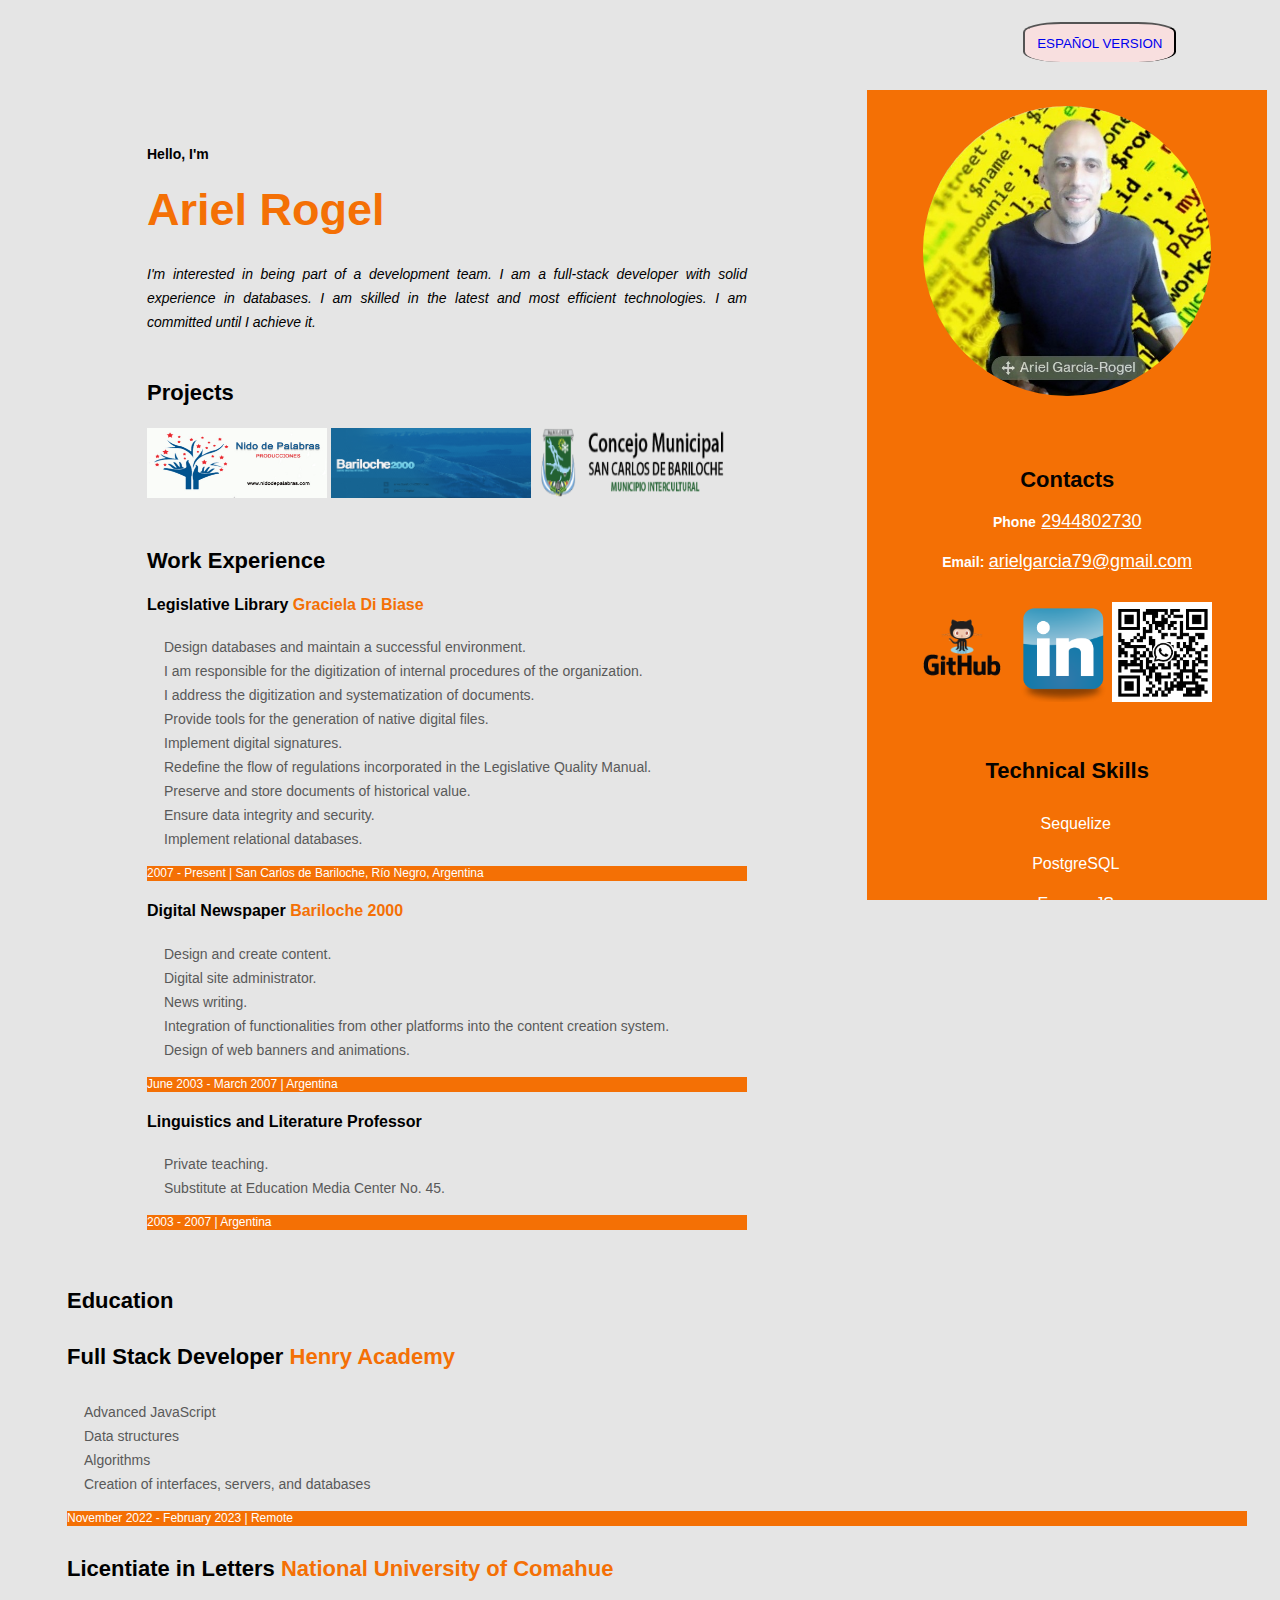
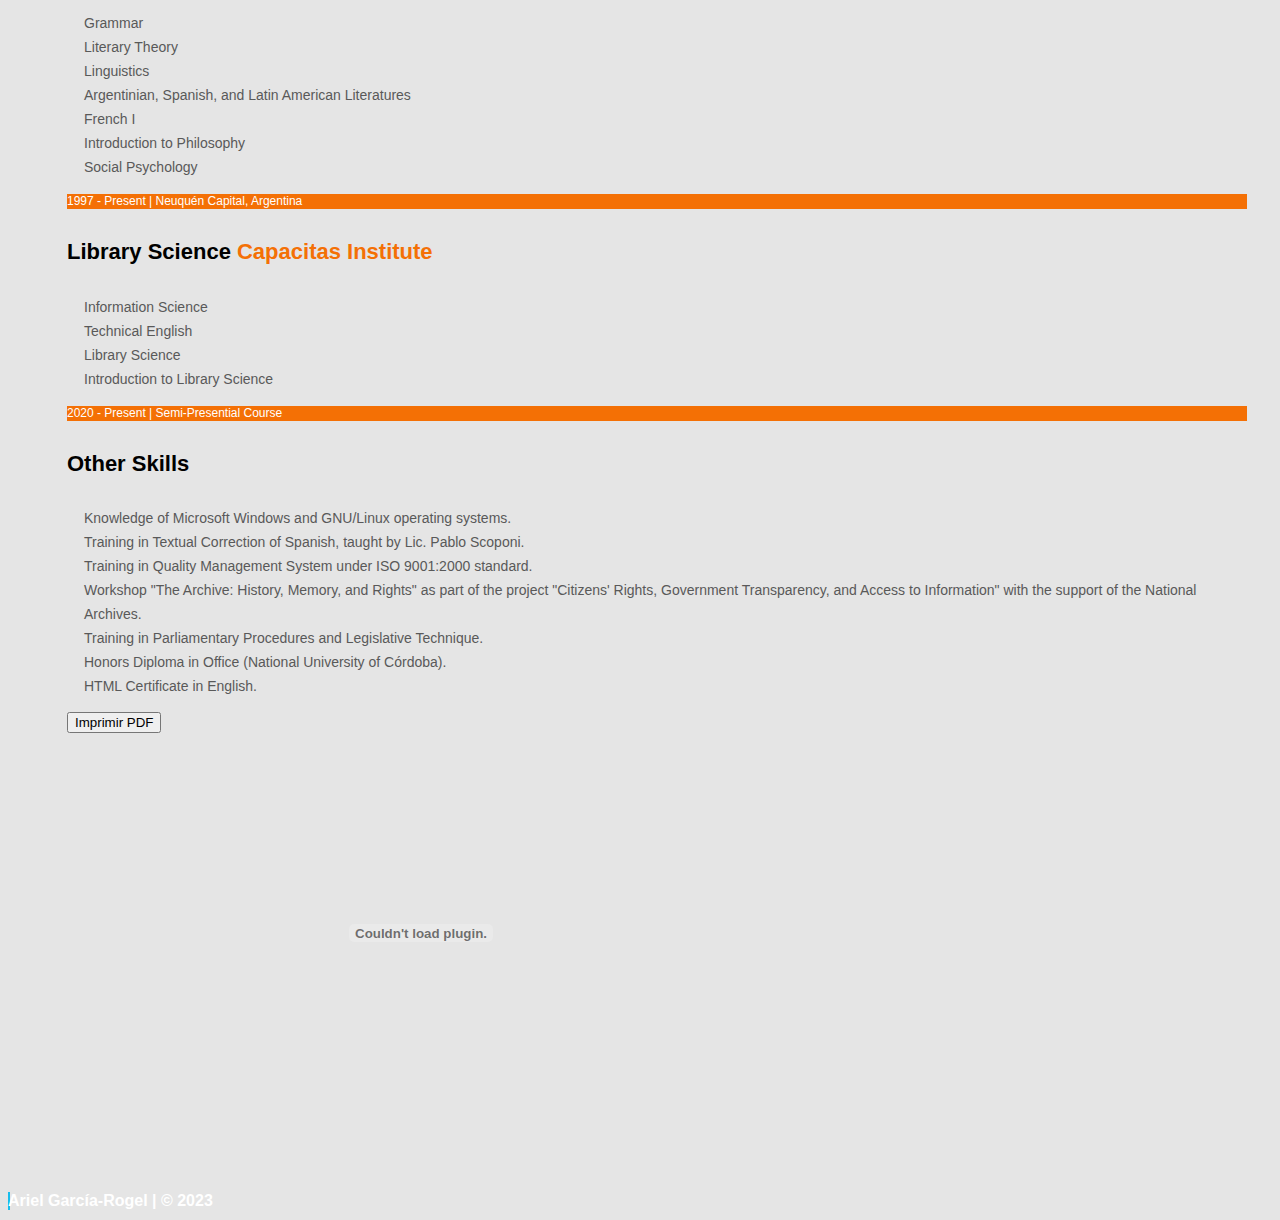
==== englishCV.html @ e4860eed "csd" ====
<!DOCTYPE html>
<html lang="en">
<head>
    <meta charset="UTF-8">
    <meta http-equiv="X-UA-Compatible" content="IE=edge">
    <meta name="viewport" content="width=device-width, initial-scale=1.0">
    <title>AEGR</title>
    <link rel="icon" href="./favicon.png">
    <link rel="stylesheet" href="./csseng.css"> 
    <link rel="preconnect" href="https://fonts.gstatic.com" crossorigin>
    <link href="https://fonts.googleapis.com/css2?family=Montserrat:ital,wght@0,300;1,400;1,700&display=swap" rel="stylesheet">
    <script src="https://ajax.googleapis.com/ajax/libs/jquery/3.4.1/jquery.min.js"></script>
</head>
<body>

<div style="display: flex; justify-content: right">

    <button class="botonesTop"><a href="index.html" title="english">ESPAÑOL VERSION</a></button>
    <div></div>

</div>

<!-- Main Container -->
<div class="contenedor-principal">

    <!-- General Information -->
    <div class="informacion-general">

        <!-- Description -->
        <div class="descripcion">

            <h2 class="descripcion-profesion">Hello, I'm</h2>
            <h1 class="nombre">Ariel Rogel</h1>

            <p class="textoDescripcionEnglish">
                I'm interested in being part of a development team. I am a full-stack developer with solid experience in databases. I am skilled in the latest and most efficient technologies. I am committed until I achieve it.
            </p>

        </div>

        <!-- Projects -->
        <nav></nav>
        <div class="proyectos">
            <h3 class="titulo-seccion-principal">Projects</h3>
            <a href="https://nidodepalabras.com" target="_blank"><img class="imagen1" src="./img/img1.jpg" height="70px" width="180px"></a>
            <a href="https://bariloche2000.com/" target="_blank"><img class="imagen2" src="./img/img2.png" height="70px" width="200px"></a>
            <a href="https://concejobariloche.gov.ar/" target="_blank"><img class="imagen3" src="./img/img3.png" height="70px" width="200px"></a>
        </div>

        <!-- Work Experience -->
        <div class="expriencia-laboral">
            <h3 class="titulo-seccion-principal">Work Experience</h3>

            <div>
                <h4>Legislative Library <span class="colornaranja">Graciela Di Biase</span></h4>
            </div>
            <ul class="lista-experiencia">
                <li>Design databases and maintain a successful environment.</li>
                <li>I am responsible for the digitization of internal procedures of the organization.</li>
                <li>I address the digitization and systematization of documents.</li>
                <li>Provide tools for the generation of native digital files.</li>
                <li>Implement digital signatures.</li>
                <li>Redefine the flow of regulations incorporated in the Legislative Quality Manual.</li>
                <li>Preserve and store documents of historical value.</li>
                <li>Ensure data integrity and security.</li>
                <li>Implement relational databases.</li>
            </ul>
            <p class="periodoempresa">2007 - Present  | San Carlos de Bariloche, Río Negro, Argentina</p>

            <div>
                <h4>Digital Newspaper <span class="colornaranja">Bariloche 2000</span></h4>
                <ul class="lista-experiencia">
                    <li>Design and create content.</li>
                    <li>Digital site administrator.</li>
                    <li>News writing.</li>
                    <li>Integration of functionalities from other platforms into the content creation system.</li>
                    <li>Design of web banners and animations.</li>
                </ul>
                <p class="periodoempresa">June 2003 - March 2007 | Argentina</p>
            </div>

            <div>
                <h4>Linguistics and Literature Professor</h4>
                <ul class="lista-experiencia">
                    <li>Private teaching.</li>
                    <li>Substitute at Education Media Center No. 45.</li>
                </ul>
                <p class="periodoempresa">2003 - 2007 | Argentina</p>
            </div>

        </div>
    </div>

    <!-- Education -->
    <div class="educacion">
        <h3 class="titulo-seccion-principal">Education</h3>

        <div>
            <h4>Full Stack Developer <span class="colornaranja">Henry Academy</span></h4>
            <ul class="lista-experiencia">
                <li>Advanced JavaScript</li>
                <li>Data structures</li>
                <li>Algorithms</li>
                <li>Creation of interfaces, servers, and databases</li>
            </ul>
            <p class="periodoempresa">November 2022 - February 2023 | Remote</p>
        </div>

        <div>
            <h4>Licentiate in Letters <span class="colornaranja">National University of Comahue</span></h4>
            <ul class="lista-experiencia">
                <li>Grammar</li>
                <li>Literary Theory</li>
                <li>Linguistics</li>
                <li>Argentinian, Spanish, and Latin American Literatures</li>
                <li>French I</li>
                <li>Introduction to Philosophy</li>
                <li>Social Psychology</li>
            </ul>
            <p class="periodoempresa">1997 - Present | Neuquén Capital, Argentina</p>
        </div>

        <div>
            <h4>Library Science <span class="colornaranja">Capacitas Institute</span></h4>
            <ul class="lista-experiencia">
                <li>Information Science</li>
                <li>Technical English</li>
                <li>Library Science</li>
                <li>Introduction to Library Science</li>
            </ul>
            <p class="periodoempresa">2020 - Present | Semi-Presential Course</p>
            <h4>Other Skills</h4>
            <ul class="lista-experiencia">
                <li>Knowledge of Microsoft Windows and GNU/Linux operating systems.</li>
                <li>Training in Textual Correction of Spanish, taught by Lic. Pablo Scoponi.</li>
                <li>Training in Quality Management System under ISO 9001:2000 standard.</li>
                <li>Workshop "The Archive: History, Memory, and Rights" as part of the project "Citizens' Rights, Government Transparency, and Access to Information" with the support of the National Archives.</li>
                <li>Training in Parliamentary Procedures and Legislative Technique.</li>
                <li>Honors Diploma in Office (National University of Córdoba).</li>
                <li>HTML Certificate in English.</li>
            </ul>
        </div>
    </div>
    <div>
        <!-- Botón personalizado para imprimir -->
        <button onclick="imprimirPDF()">Imprimir PDF</button>
    </div>
    
    <!-- Elemento <embed> para mostrar el PDF -->
    <embed id="pdfViewer" src="cveng.pdf" type="application/pdf" width="60%" height="400px" controls>
    
    <script>
        // Función para imprimir el PDF
        function imprimirPDF() {
            var pdfViewer = document.getElementById('pdfViewer');
            if (pdfViewer) {
                pdfViewer.focus();
                pdfViewer.print();
            }
        }
    </script>

    <!-- Sidebar -->
    <aside class="barraLateral">

        <figure>
            <img onclick="changeScr()" ondblclick="returnFoto()" id="foto" src="./ariel garcia-rogel.jpeg" alt="AEGR photo of the developer" width="300px">
        </figure>

        <div class="contactos">
            <h3 class="titulo">Contacts</h3>
            <span class="contactos-tipo">Phone</span>
            <a class="contenido-contacto" href="tel:+5492944802730">2944802730</a>
        </div>

        <div>
            <div>
                <span class="contactos-tipo">Email:</span>
                <a class="contenido-contacto" href="mailto:arielgarcia79@gmail.com">arielgarcia79@gmail.com</a>
            </div>

            <!-- Social Media Links -->
            <div>
                <ul class="logos">
                    <li>
                        <a href="https://github.com/Aricoins"> <img     src="./img/GitHub-logo.png" alt="GitHub logo" class="logo"/></a>
                    </li>
                    <li>
                        <a href="https://www.linkedin.com/in/aegr/"> <img  src="./img/linkedin.png" alt="LinkedIn logo" class="logo"/></a>
                    </li>
                    <li>
                        <a href="https://wa.me/qr/36R5VFO5R3DOA1"> <img  src="./img/whatsapqr.png" alt="logos" class="logo"/></a>
                    </li>
                </ul>
            </div>

            <!-- Technical Skills -->
            <div class="habilidades-tecnicas">
                <h3 class="titulo">Technical Skills</h3>
                <ul class="listalateral">
                    <li><span class="item">Sequelize</span></li>
                    <li><span class="item">PostgreSQL</span></li>
                    <li><span class="item">ExpressJS</span></li>
                    <li><span class="item">HTML</span></li>
                    <li><span class="item">CSS</span></li>
                    <li><span class="item">Bootstrap | Less | Sass</span></li>
                    <li><span class="item">JavaScript</span></li>
                    <li><span class="item">React</span></li>
                    <li><span class="item">Router</span></li>
                    <li><span class="item">Redux</span></li>
                    <li><span class="item">Ajax</span></li>
                    <li><span class="item">jQuery</span></li>
                    <li><span class="item"> GIT </span></li>
                    <li><span class="item">Node.js</span></li>
                    <li><span class="item">Photoshop</span></li>
                    <li><span class="item">Figma</span></li>
                    <li><span class="item">Webpack</span></li>
                    <li><span class="item">VS Code</span></li>
                    <li><span class="item">Audacity</span></li>
                    <li><span class="item">Libre Office | MS Office</span></li>
                    <li><span class="item">Google Workspace</span></li>
                </ul>
            </div>

            <!-- Soft Skills -->
            <div class="habilidades-blandas">
                <h3 class="titulo">Soft Skills</h3>
                <ul class="listalateral">
                    <li><span class="item">Scrum</span> </li>
                    <li><span class="item">Slack</span> </li>
                    <li><span class="item">Discord</span> </li>
                    <li><span class="item">Creativity</span> </li>
                    <li><span class="item">Adaptability</span> </li>
                    <li><span class="item">Communication</span></li>
                    <li><span class="item">Teamwork</span></li>
                    <li><span class="item">Time Management</span></li>
                </ul>
            </div>
        </div>
    </aside>
</div>

<footer class="foot"> Ariel García-Rogel | © 2023 </footer>
</body>
<script type="text/javascript" src="./index.js" async></script>
</html>
---- csseng.css ----
body {
    background-color: #E5E5E5;
    font-family:'Lucida Sans', 'Lucida Sans Regular', 'Lucida Grande', 'Lucida Sans Unicode', Geneva, Verdana, sans-serif; 
    padding: 2px 0;
    font-weight: 900;
 max-width: calc(100% - 100px);
}



.botonesTop{ 
color: white;
text-emphasis-color: white;
background-color: rgb(248, 223, 223); 
padding: 1%;
border-bottom: #040000;
margin: 1%;
border-radius: 25%;

}
.botonesTop a {
    text-decoration: none;
}
a:active{
    color: white;
}

    #foto2{
        
        margin: 15px 0;
        transition: all;
        -webkit-transition: all 1s ease;
        -moz-transition: all 1s ease;
        -o-transition: all 1s ease;
         height: 400px;
        width: 650px;
        margin-left: -50px;
    }

/* nav ul{
    list-style-type: none;
    text-align: center;
 }
li{
    line-height: 24px;
   } */


/*--------------------*/
/*Contenedor Principal*/
/*--------------------*/
.response {
    display: none;
    opacity: 0.9;
    position: absolute;
    bottom: 15px;
    left: 15px;
    margin: 0;
    padding: 0;
    width: 100px;
}

.contenedor-principal {
    display: flex;
    flex-direction: column;
    margin: 5%;
    width: 100%;

}
.nombre{
    color: rgb(244, 112, 5);
   
}
.colornaranja {

    color:rgb(244, 112, 5);
}


.informacion-general {   
    padding: 1px 80px;
    width: 600px;
    background-image: url("../img/backdev.jpg") 0.2;
    
}

/*Descripcion*/
.texto-descripcion {
  
    font-style: normal;
    font-weight: 400;
    font-size: 14px;
    line-height: 24px;
    text-align: justify;
   }

.textoDescripcionEnglish
{

    font-style: italic;
    font-weight: 400;
    font-size: 14px;
    line-height: 24px;
    text-align: justify;
   }

.descripcion-profesion {
    font-size: 14px;
    font-weight: 700;
   
}
.nombre {
        font-style: normal;
        font-weight: 700;
        font-size: 45px;
        line-height: 55px;
        margin-top: 20px;
        margin-bottom: 25px;
   }
/*Secciones principales*/

.titulo-seccion-principal {

    font-style: normal;
    font-weight: 700;
    font-size: 22px;
    line-height: 27px;
    margin-top: 45px;
   
}

.lista-proyectos {
        font-style: normal;
        font-weight: 700;
        font-size: 14px;
        line-height: 24px;
        color: #000000;
        padding-left: 17px;
      
}

.imagen1 .imagen2 .imagen3{
    transition:all .5s ease-in-out;
}
.imagen3:hover {filter: saturate(300%);}
.imagen2:hover {filter: saturate(300%);}
.imagen1:hover {filter: saturate(300%);}


.enlace-proyecyos {

    font-style: normal;
    font-weight: 400;
    font-size: 14px;
    line-height: 24px;
    color: #595959;

}


.puntitos {
    font-style: normal;
    font-weight: 400;
    font-size: 14px;
    line-height: 24px;
    letter-spacing: 1px;
    padding-left: 17px;
}


.periodoempresa {
    font-style: normal;
    font-weight: 400;
    font-size: 12px;
    line-height: 15px;
    color: #A8A8A8;
    margin-top: 15px;
    margin-bottom: 11px;
    color: white;
    background-color: rgb(244, 112, 5);
    }

.lista-experiencia {
font-style: normal;
font-weight: 400;
font-size: 14px;
line-height: 24px;
color: #595959;
padding-left: 17px;

}
/*Seccion Proyectos*/
.puesto-empresa{
    font-style: normal;
    font-weight: 700;
    font-size: 16px;
    line-height: 20px;
}
.programas {

    font-style: normal;
    font-weight: 400;
    font-size: 14px;
    line-height: 24px;
    

}
/*Seccion educacion*/

.educacion {
    font-style: normal;
    font-weight: 700;
    font-size: 22px;
    line-height: 27px;
}

/*--------------------*/
/*Barra Lateral*/
/*--------------------*/

#epigrafe{
  color: white;
  font-weight: 300;
}
.barraLateral {
    
    display: flex;
    flex-direction: column;
    position: fixed;
    top: 10%; /* Cambiado a un valor específico, como 10% */
    right: 1%;
    bottom: 0; /* Agregado para que ocupe todo el alto disponible */
    width: 400px;
    background-color: rgb(244, 112, 5);
    text-align: center;
    overflow-y: auto;
    
    
    
}
.titulo {
    color: rgb(6, 3, 0);
    font-style: normal;
    font-weight: 700;
    font-size: 22px;
    line-height: 27px;
    margin-top: 50px;
    margin-bottom: 8px;
}
/*Seccion Contactos*/
.contactos-tipo {
    color: white; 
    font-style: normal;
    font-weight: 700;
    font-size: 14px;
    line-height: 24px;
}
.contenido-contacto {
    color: white;
    font-style: normal;
    font-weight: 400;
    font-size: 18px;
    line-height: 40px
}

.contactos, .habilidades-tecnicas, .habilidades-blandas {
    font-style: normal;
    font-size: 20px;
    color: #FFFFFF;
}
.logos{
    width: 400px;
    display: flex;
    flex-direction: row;
    justify-content: left;
    }
.logo{
    width: 100px;
    height: 100px;
    display: flex;
    flex-direction: row;
    justify-content: baseline;
    padding: 5%;
}

.whatsapqr{
    width: 1em;
    position: relative;
    background: rgb(6, 241, 13);
    margin-left: 20%;
}

.whatsapqr:hover{
    width: 8em;
    background: rgb(6, 241, 13);
    justify-content: center;
}





/*Seccion de lista*/
.listalateral {
    padding-left: 17px;
}

.listalateral > li {
color: rgb(16, 7, 0);
}
.item {
    color: white;
    font-style: normal;
    font-weight: 400;
    font-size: 16px;
    line-height: 40px;
}
.foot{
        text-align: center;
       width: 0;
        overflow: inherit;
        white-space: nowrap;
        font-size: 1rem;
        margin: 2 auto;
        font-family: "Book Antigua", "Arial", "Courier New";
        border-right: 0.15em solid #18bdec;
        animation: typing 4s steps(68) 1s 1 normal both, blink 1s steps(1) infinite;
        background-color: rgb(244, 112, 5);
        color: white;
        animation-play-state: running;
    }
    .foot:hover {
        animation-play-state: running;
      }
      
      @keyframes typing {
        from {
          width: 0;
        }
        to {
          width: 100%;
        }
      }
      @keyframes blink {
        50% {
          border-color: transparent;
        }
      }
    .cal{

   background-color: rgb(6, 1, 1);
   width: 25%;
   padding: 2%;
   border-radius: 1cm;
   position: absolute; 
   display: flex;
   justify-content: center;
   flex-direction: row;
   align-items: center;

 } 
ul{
    list-style-type: none;
}

 .convertir {
    background-color: rgb(55, 59, 27);
    right: 30px; 
    padding: 8%;
    color: white;
    text-align: center;
    font-size: 150%;
    }
 .boton3{
    display: flex;
justify-content: center
  }
  
  .boton2{
  width: 85%;
  border-radius: 3cm;
  
  }
.tituloapp {
    
    width: 100%;
    color: white;
    font-size: 50%;
    background-color: rgb(203, 21, 130);
    border-radius:22cqh;
    border-style:groove;
    border-color:  rgb(75, 114, 75);
    padding: 2%;
    text-align: center;
    display:flex;
    justify-content: center;
    }
    .resultados{
        width: 100%;
        background-color: red;
    }

#foto{

    border-radius: 80%;
    width: 90%;
}
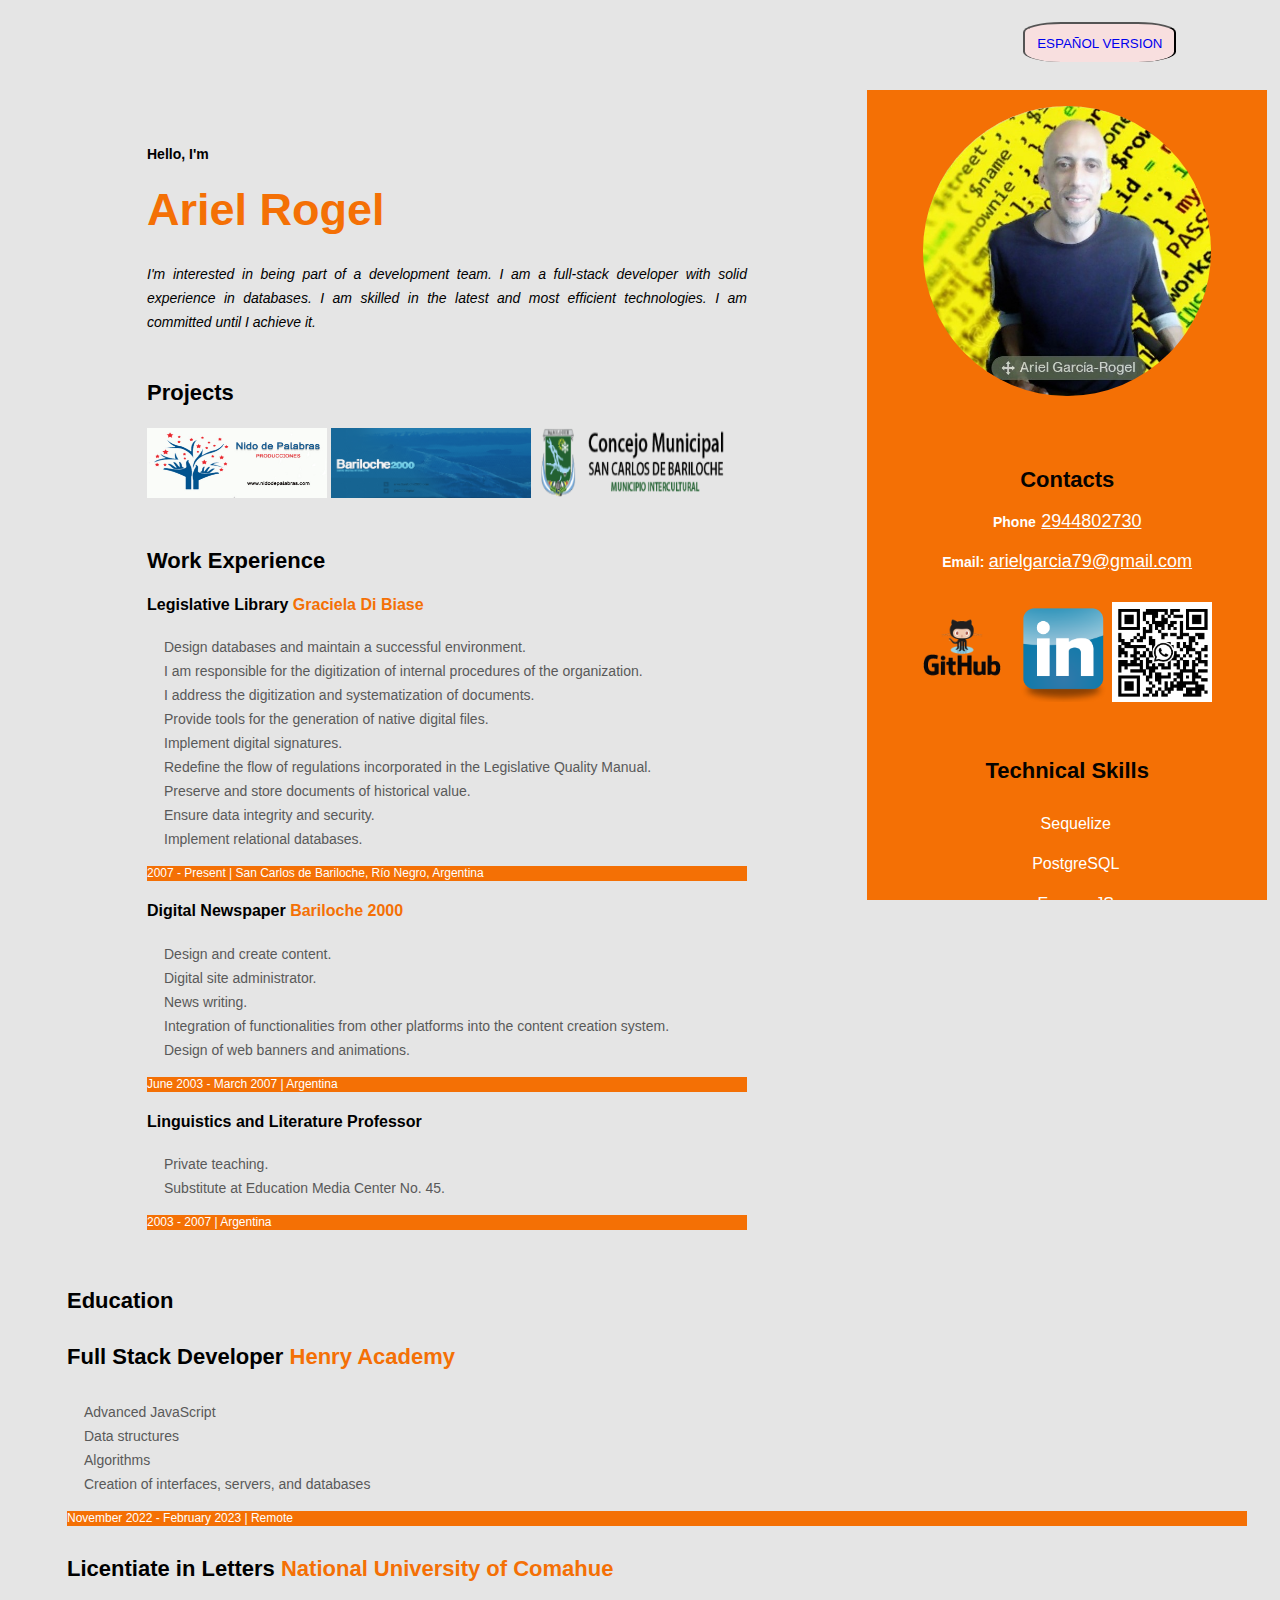
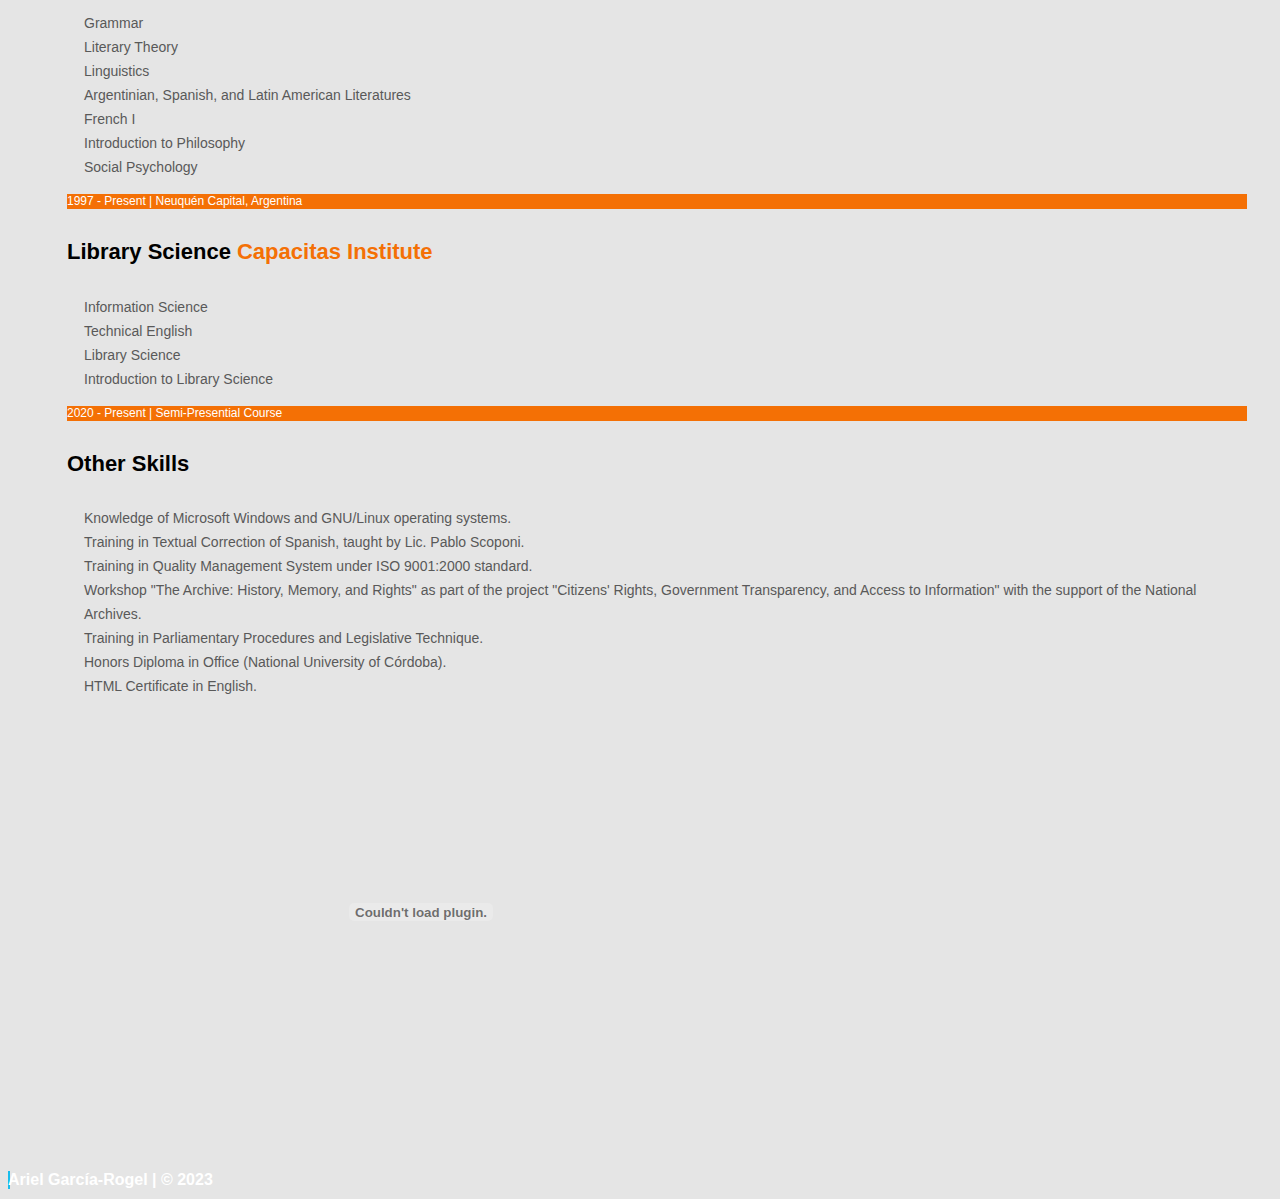
==== commit 672d0ca4: "csd" ====
--- a/englishCV.html
+++ b/englishCV.html
@@ -141,26 +141,11 @@
             </ul>
         </div>
     </div>
-    <div>
-        <!-- Botón personalizado para imprimir -->
-        <button onclick="imprimirPDF()">Imprimir PDF</button>
-    </div>
-    
+   
     <!-- Elemento <embed> para mostrar el PDF -->
     <embed id="pdfViewer" src="cveng.pdf" type="application/pdf" width="60%" height="400px" controls>
     
-    <script>
-        // Función para imprimir el PDF
-        function imprimirPDF() {
-            var pdfViewer = document.getElementById('pdfViewer');
-            if (pdfViewer) {
-                pdfViewer.focus();
-                pdfViewer.print();
-            }
-        }
-    </script>
-
-    <!-- Sidebar -->
+      <!-- Sidebar -->
     <aside class="barraLateral">
 
         <figure>
